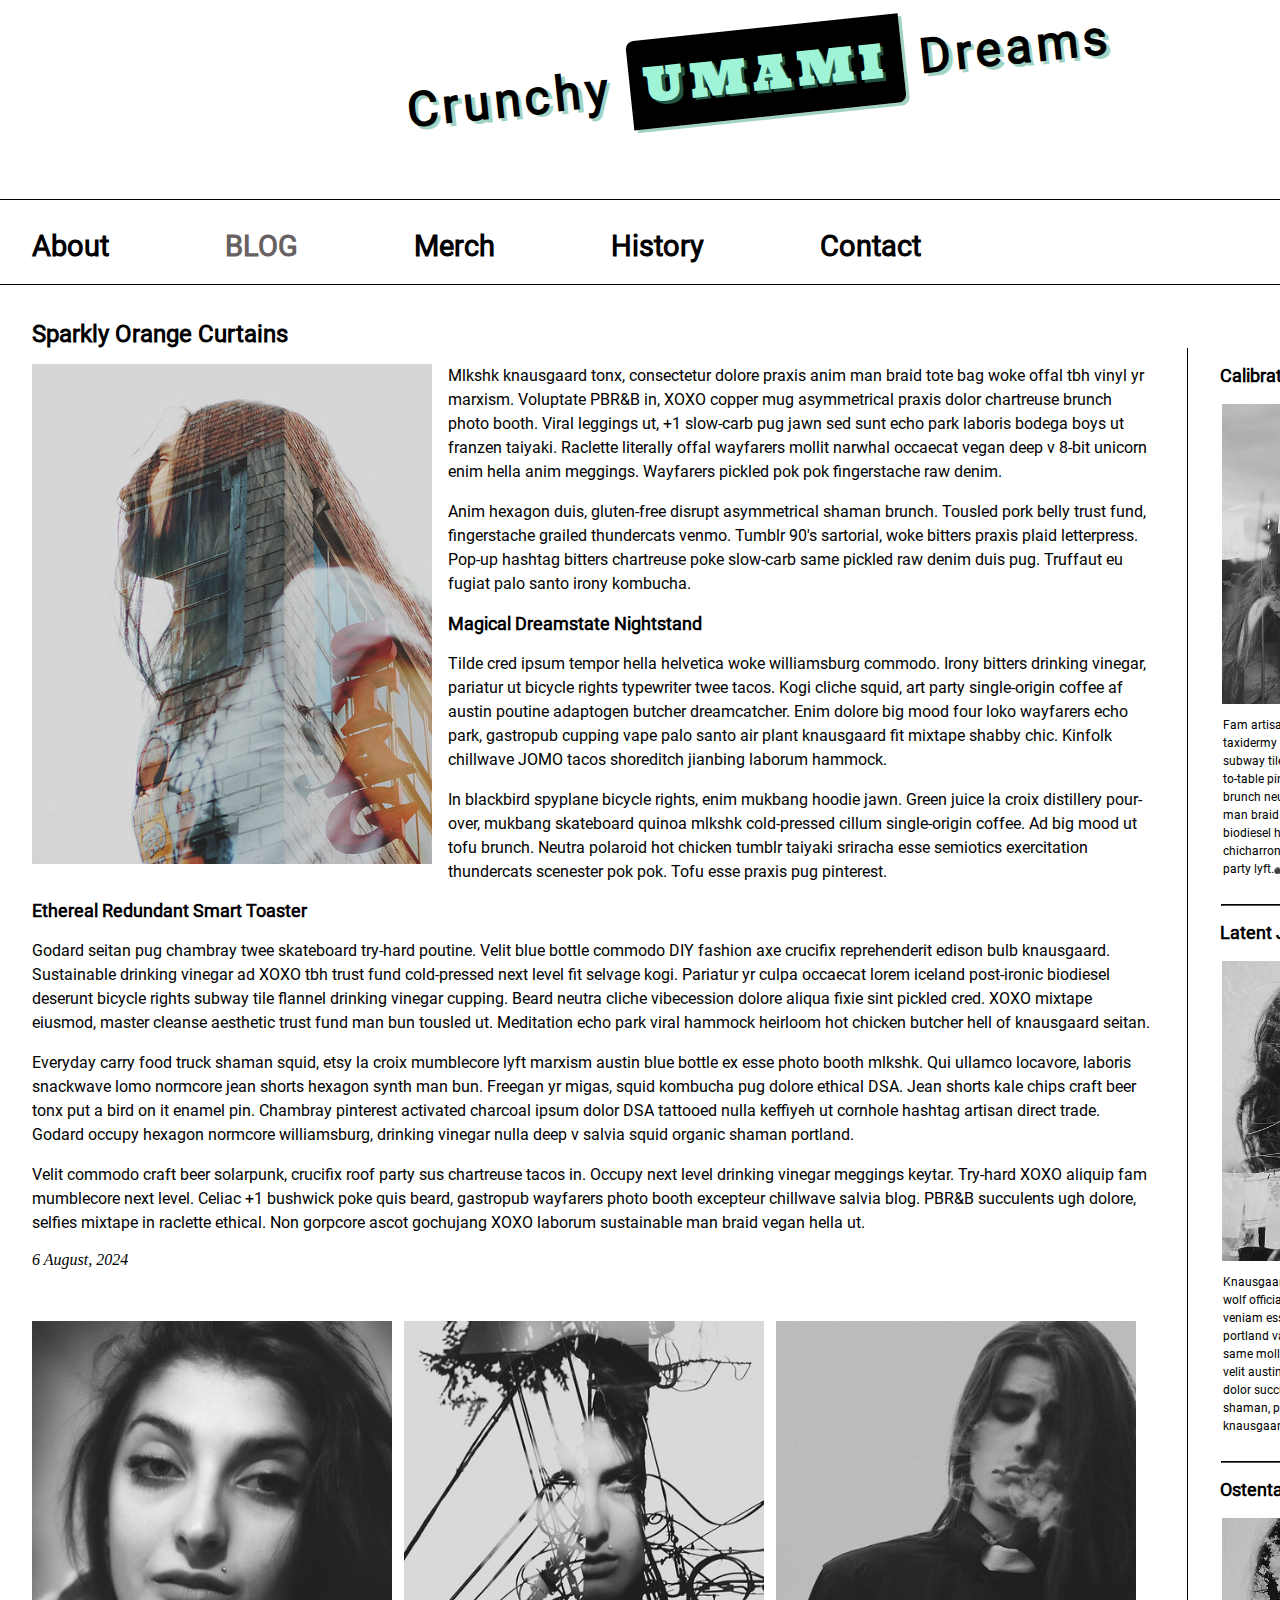
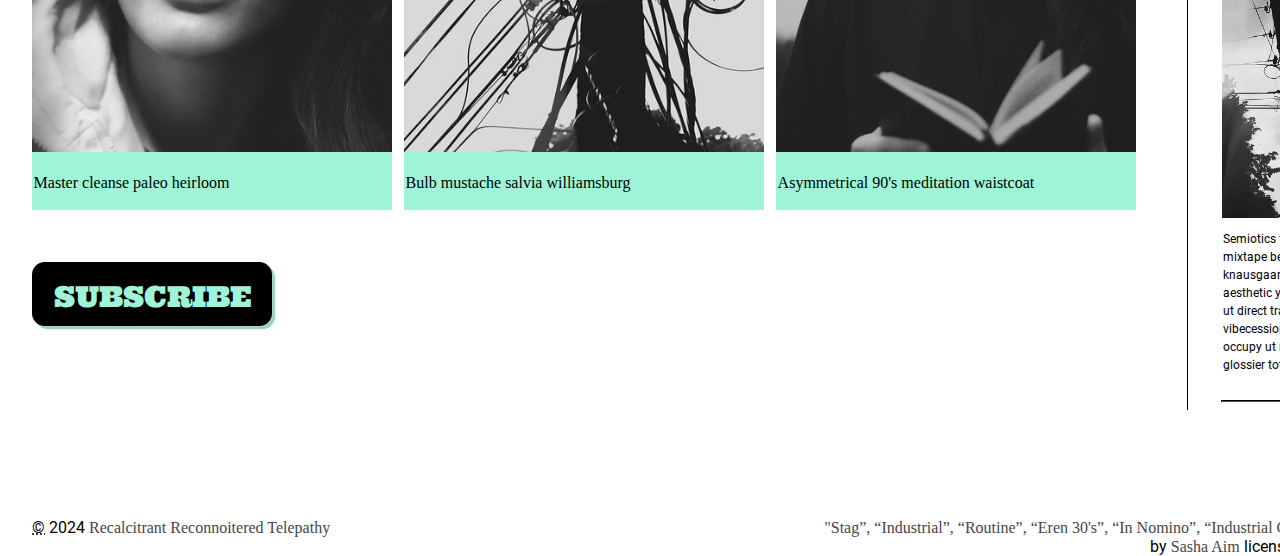
==== blog/index.html @ 27e15378 "Update index.html" ====
<!DOCTYPE html>
<html lang="en">
    <head>
        <meta charset="utf-8">
        <meta name="viewport" content="width=device-width, initial-scale=1.0">
        <meta name="author" content="Kevin Dowdell">
        <title>Blog</title>
        <link href="css/style.css" rel="stylesheet" type="text/css">
         
    </head>
    <main>

    <body>
        <header>
            <div class="h1wrapper">
            <h1>Crunchy <span class="highlight">Umami</span> Dreams</h1>
            </div>
        </header> 
        
        <nav class="topnav">
            <a href="#">About</a>
            <a href="#">Blog</a>
            <a href="#">Merch</a>
            <a href="#">History</a>
            <a href="#">Contact</a>
        </nav>
        
    
            <h2>Sparkly Orange Curtains</h2>
        <div class="container">
        
        <article>
            <section class="main-section">
                <figure class="article-image"><img src="/blog/images/stag.jpg" alt="Calamitous Initiation Induction"></figure>
                <p>Mlkshk knausgaard tonx, consectetur dolore praxis anim man braid tote 
                    bag woke offal tbh vinyl yr marxism. Voluptate PBR&B in, XOXO copper mug asymmetrical 
                    praxis dolor chartreuse brunch photo booth. Viral leggings ut, +1 slow-carb pug 
                    jawn sed sunt echo park laboris bodega boys ut franzen taiyaki. Raclette literally offal 
                    wayfarers mollit narwhal occaecat vegan deep v 8-bit unicorn enim hella anim meggings. 
                    Wayfarers pickled pok pok fingerstache raw denim.</p>
                <p>Anim hexagon duis, gluten-free disrupt asymmetrical shaman brunch. Tousled pork belly trust fund, 
                    fingerstache grailed thundercats venmo. Tumblr 90's sartorial, woke bitters praxis plaid letterpress. 
                    Pop-up hashtag bitters chartreuse poke slow-carb same pickled raw denim duis pug. Truffaut eu fugiat palo santo irony kombucha. </p>
            <h3>Magical Dreamstate Nightstand</h3>
                <p>Tilde cred ipsum tempor hella helvetica woke williamsburg commodo. Irony bitters drinking vinegar, 
                    pariatur ut bicycle rights typewriter twee tacos. Kogi cliche squid, art party single-origin coffee 
                    af austin poutine adaptogen butcher dreamcatcher. Enim dolore big mood four loko wayfarers echo park, 
                    gastropub cupping vape palo santo air plant knausgaard fit mixtape shabby chic. Kinfolk chillwave JOMO 
                    tacos shoreditch jianbing laborum hammock.</p>
                <p>In blackbird spyplane bicycle rights, enim mukbang hoodie jawn. Green juice la croix distillery pour-over, 
                    mukbang skateboard quinoa mlkshk cold-pressed cillum single-origin coffee. Ad big mood ut tofu brunch. 
                    Neutra polaroid hot chicken tumblr taiyaki sriracha esse semiotics exercitation thundercats scenester pok pok. 
                    Tofu esse praxis pug pinterest.</p>
            <h3>Ethereal Redundant Smart Toaster</h3>
                <p>Godard seitan pug chambray twee skateboard try-hard poutine. Velit blue bottle commodo DIY fashion axe 
                    crucifix reprehenderit edison bulb knausgaard. Sustainable drinking vinegar ad XOXO tbh trust fund 
                    cold-pressed next level fit selvage kogi. Pariatur yr culpa occaecat lorem iceland post-ironic biodiesel 
                    deserunt bicycle rights subway tile flannel drinking vinegar cupping. Beard neutra cliche vibecession dolore 
                    aliqua fixie sint pickled cred. XOXO mixtape eiusmod, master cleanse aesthetic trust fund man bun tousled ut. 
                    Meditation echo park viral hammock heirloom hot chicken butcher hell of knausgaard seitan.</p>
                <p>Everyday carry food truck shaman squid, etsy la croix mumblecore lyft marxism austin blue bottle ex esse 
                    photo booth mlkshk. Qui ullamco locavore, laboris snackwave lomo normcore jean shorts hexagon synth man bun. 
                    Freegan yr migas, squid kombucha pug dolore ethical DSA. Jean shorts kale chips craft beer tonx put a bird on 
                    it enamel pin. Chambray pinterest activated charcoal ipsum dolor DSA tattooed nulla keffiyeh ut cornhole hashtag 
                    artisan direct trade. Godard occupy hexagon normcore williamsburg, drinking vinegar nulla deep v salvia squid 
                    organic shaman portland.</p>
                <p>Velit commodo craft beer solarpunk, crucifix roof party sus chartreuse tacos in. Occupy next level drinking 
                    vinegar meggings keytar. Try-hard XOXO aliquip fam mumblecore next level. Celiac +1 bushwick poke quis beard, 
                    gastropub wayfarers photo booth excepteur chillwave salvia blog. PBR&B succulents ugh dolore, selfies mixtape 
                    in raclette ethical. Non gorpcore ascot gochujang XOXO laborum sustainable man braid vegan hella ut.</p>
                <time datetime="2024-08-06"><em>6 August, 2024</em></time>
                <br>
                <br>
                <br>
            </section>
        </article>       
        
        <aside>
            <h3>Calibrated Relational Flux</h3>
            <figure><img class="imgaside" src="/blog/images/industrial.jpg" alt="Histrionic Supplemental"></figure>
            <p class="asidetext">Fam artisan health goth semiotics edison bulb taxidermy williamsburg. Hella mukbang 
                subway tile, kogi marfa bushwick grailed farm-to-table pinterest truffaut tumeric. Ennui hella brunch 
                neutra single-origin coffee pour-over man braid distillery semiotics. Coloring book biodiesel hexagon 
                man bun, cold-pressed DIY chicharrones tbh everyday carry yuccie roof party lyft.<a href="#" class="expand">&#x26AB;&#x26AB;&#x26AB;</a></p>
            <hr>
            <h3>Latent Jamboree Archive</h3>
            <figure><img class="imgaside" src="/blog/images/routine.jpg" alt="Processional Ingenuity"></figure>
            <p class="asidetext">Knausgaard ut helvetica trust fund laborum wolf officia. Et kombucha PBR&B tempor veniam esse reprehenderit 
                copper mug. Pug portland vape, la croix succulents direct trade same mollit put a bird on it viral swag mlkshk 
                velit austin. Eu XOXO truffaut irure. Ea praxis dolor succulents. Readymade intelligentsia shaman, photo booth 
                semiotics XOXO knausgaard.<a href="#" class="expand">&#x26AB;&#x26AB;&#x26AB;</a></p>
            <hr>
            <h3>Ostentatious Track Protocol</h3>
            <figure><img class="imgaside" src="/blog/images/industrial-city.jpg" alt="Recidivist Logic"></figure>
            <p class="asidetext">Semiotics four loko banjo in viral, franzen mixtape before they sold out cronut. Sed knausgaard cred brunch narwhal 
                quinoa aesthetic yuccie bodega boys drinking vinegar ut direct trade mollit. Butcher deep v vibecession organic 
                chambray bodega boys occupy ut neutra schlitz blackbird spyplane glossier tote bag.<a href="#" class="expand">&#x26AB;&#x26AB;&#x26AB;</a></p>
            <hr>
        </aside>
        
        <article>
            <section class="subsection">
                <figure class="figurerow"><img class="imgrow" src="/blog//images/eren-30s.jpg" alt="Discerning Allegorical Truth">
                        <br>
                        <figcaption><br>Master cleanse paleo heirloom</figcaption>
                        <br>
                        </figure>
                    <figure class="figurerow"><img class="imgrow" src="/blog//images/industrial-city-2.jpg" alt="Trials and Tribulations of Note">
                        <figcaption><br>Bulb mustache salvia williamsburg</figcaption>
                        <br>
                        </figure>
                    <figure class="figurerow"><img class="imgrow" src="/blog//images/in-nomino.jpg" alt="Wistful Air Hockey Nostalgia"> 
                        <figcaption><br>Asymmetrical 90's meditation waistcoat</figcaption>
                        <br>
                        </figure>
            </section>
                        <br>
                        <br>
                        <br>
                <nav class="subscribe"><a href="#">subscribe</a></nav>
        </article> 
        </div>
    
        <br>
        <br>
        <br>
        <br>
        <br>
        <br>
    <footer>
        <div class="footerstyle">
            <div class="footercopy"><span class="footerattributenormal"><abbr title="Copyright">&#169;</abbr> 2024</span><span class="footerattributeserif"> Recalcitrant Reconnoitered Telepathy</span></div>
            <div class="footerattrib"><span class="footerattributeserif">"Stag”, “Industrial”, “Routine”, “Eren 30's”, “In Nomino”, “Industrial City”, </span><span class="footerattributenormal"> and</span>
            <span class="footerattributeserif">“Industrial City II”</span><br><span class="footerattributenormal"> by</span><span class="footerattributeserif"> Sasha Aim </span>
            <span class="footerattributenormal">licensed under </span><span class="footerattributeserif"><abbr title="Creative Commons Attribution Non-Commercial Share-Alike">CC BY-NC-SA</abbr> 2.0</span>
            </div>
        </div>
    </footer>
    </body>
</main>
</html>




<!-- Use a meta tag to designate yourself as the author of the page -->
        
        <!-- Give your page a title. -->
        
        <!-- Add the link element to tell the browser what file to use for style information. -->


        <!-- Add a level 1 heading to display three words. Use a span element to highlight the second word. Apply a class attribute with a value of "highlight" to the opening span tag. -->


        <!-- Add a navigation menu with five (5) links using the labels About, Blog, Merch, History, and Contact. Use the "#" symbol for your href values. -->


<!-- Add a level 2 heading -->
            

            <!-- Add a class attribute with a value of "main-section" to the opening section tag below. -->

                                <!-- Create a figure that contains one (1) image; then, add a class attribute with a value of "article-image" to the opening figure tag. -->
                    
                    <!-- After the closing figure tag, add two (2) paragraphs of text; then, add a level 3 heading. -->
                                        
                    <!-- After the closing heading tag, add two (2) additional paragrahs of text and another level 3 heading. -->
                                        
                    <!-- After the closing heading tag, add three (3) paragraphs of text. -->
                    
                    <!-- Use the time element with a datetime attribute to display a date after the last paragrpah is closed. -->
                    
                    <!-- Add a class attribute with a value of "subsection" to the opening section tag below. -->


    <!-- Before continuing, add a hyperlink before the closing tags of the aside paragraphs that displays three circles. 
                     Use the "#" symbol as the href value, and inlcude a class attribute with the value of "expand". Note: The code to use for a cirle is:

                        &#x26AB;  

                    -->


<!-- Between the two section tags, create three (3) figures, each with one (1) image and one (1) figcaption. -->


                    <!-- Create a Subscribe button between the closing section and closing article tags. -->

            
                    <!-- Add a level 3 heading, followed by an image and a paragraph. --> 
                    
                    
                    <!-- Add another level 3 heading, followed by an image and a paragraph. -->
                    
                    
                    <!-- You guesed it, add an additional level three heading, followed by an image and a paragraph -->


            <!-- Add a paragraph with the copyright and a link to an email address. -->

                        <!-- Add a second paragraph with all of the text and links for attributing the images on the page. Make sure to use the "ideal" attribution from Creative Commons. -->
---- blog/css/style.css ----
/* TO GET AN IDEA OF THE CSS YOU WILL LIKELY BE USING, SEE THE LISTS BELOW. */

        /* 
        
        Spacing 

            - padding (shorthand and/or specific properties like padding-bottom, etc.)

            - margin, (shorthand and/or specific properties like margin-top, etc.)

            - letter-spacing, word-spacing, line-height

            - width, max-width, min-width
            - height, max-height, min-height

        Typography 

            - font-family, font-size, font-style, font-weight

            - text-decoration, text-align

            - color

            - text-shadow, text-transform

        Box, Layout and Border 

            - border (shorthand and/or specific properties like border-top, border-bottom-radius, border-width, etc.)

            - box-shadow

            - display, float, align-items, align-content

            - grid-template-columns, grid-column-gap

            - transform

        Other

            - :nth()-child (to target specific child elements)

            - :focus, :hover, :active (to target link states)

            - @font-face or @import (to import typefaces)

        */


/* ------ START WRITING YOUR CODE BELOW ------ */

* {
    box-sizing:border-box;
}

html {
    font-size:16px;
}

@font-face {
    font-family:Josefin Slab;
    src: url(blogs/fonts/serif/josefinslab-regular.ttf) format('truetype');
    font-style:normal;
    font-weight:normal;
}

@font-face {
    font-family:Roboto;
    src: url(../fonts/sans-serif/roboto-regular.ttf) format('opentype');
    font-style:normal;
    font-weight:normal;
}

@font-face {
    font-family:Ultra;
    src: url(../fonts/serif/ultra-regular.ttf) format('truetype');
    font-style:normal;
    font-weight:500;
}

body {
    margin:0;
    min-width:56.25rem;
    padding:0;
}

.container {
    box-sizing:border-box;
    display:grid;
    column-count:2;
    grid-template-columns:70rem 26rem;
    grid-column-gap:.4rem;
    grid-template-rows:auto auto auto;
    margin-left:2rem;
    margin-right:1rem;
    align-items:left;
    align-content:left;
    text-align:left;
}

.container img {
    object-fit:contain;
    align-items:left;
    align-content:left;
    justify-items:left;
    justify-content:left;
    text-align:left;
    align-self:left;
}

.container figure {
    object-fit:contain;
    align-items:left;
    align-content:left;
    justify-items:left;
    justify-content:left;
    text-align:left;
    align-self:left;
}

.h1wrapper {
    
    display:inline-block;
    padding:.6rem 5% 2rem 5%;
    margin-bottom:2rem;
    margin-left:0;
    margin-right:0;
    width:1519px;   
}

.highlight {
    font-family:Ultra, Georgia, serif;
    color:rgb(159, 244, 216);
    background-color:black;
    text-transform:uppercase;
    text-shadow:.2rem rgba(67, 168, 136, 0.5);
    letter-spacing:.4rem;
    font-weight:500;
    border-top-left-radius:.5rem;
    border-bottom-right-radius:.5rem;
    box-shadow:.2rem .2rem rgba(67, 168, 136, 0.5);
    padding:.9rem;
}

h1 {
    font-family:Roboto, Helvetica, sans-serif;
    font-size:3rem;
    font-weight:800;
    text-align:center;
    text-shadow:.2rem .2rem rgba(67, 168, 136, 0.5);
    transform:rotate(-6deg);
    letter-spacing:.3rem;  
}

h2 {
    font-family:Roboto, Helvetica, sans-serif;
    font-size:1.5rem;
    text-align:left;
    padding-top:1rem;
    padding-bottom:0;
    margin-bottom:0;
    margin-left:2rem;
}

h3 {
    font-family:Roboto, Helvetica, sans-serif;
    font-size:1.1rem;
    text-align:left;
    padding-top:0;
    padding-bottom:0;
    margin-left:0;
}

.topnav {
    border-top:.1rem solid black;
    border-bottom:.1rem solid black;
    padding:1.8rem 0 1.3rem 2rem;
    margin:0;
    text-align:left;
    word-spacing:7rem;
    white-space:nowrap;
    width:1519px;
    column-width:all;
    grid-row:2;
    display:inline-block;
    object-fit:scale-down;
}

nav a {
    font-family:Roboto, Helvetica, sans-serif;
    font-size:1.8rem;
    color:black;
    text-decoration:none;
    font-weight:bolder;
    text-shadow:.2rem rgba(106, 105, 105, 0.5);
}

nav a:nth-child(2) {
    font-family:Roboto, Helvetica, sans-serif;
    font-size:1.8rem;
    color:rgb(103, 97, 97);
    text-shadow:.2rem rgba(67, 168, 136, 0.5);
    text-transform:uppercase;
    font-weight:bolder;
    text-shadow:.3rem solid black;
    transform:rotate(10%);
}

nav a:hover:nth-child(2) {
    font-family:Roboto, Helvetica, sans-serif;
    font-size:1.8rem;
    color:rgb(76, 72, 72);
    text-shadow:.1rem .1rem rgba(169, 168, 168, 0.5);
    text-decoration-line:line-through;
    text-transform:uppercase;
    font-weight:double;
    text-shadow:.3rem solid black;
}

nav a:hover {
    font-family:Roboto, Helvetica, sans-serif;
    font-size:1.8rem;
    color:black;
    text-decoration-line:underline;
}

nav a:active {
    font-family:Roboto, Helvetica, sans-serif;
    font-size:1.8rem;
    color:rgb(255, 255, 255);
    background-color:rgb(67, 168, 136);
}

p {
    font-family:Roboto, Helvetica, sans-serif;
    line-height:150%;
}

.article-image {
    float:left;
    margin:0 .5rem .3rem 0;
    padding-bottom:0;
    padding-right:.5rem;
}

.main-section {
    grid-column:1;
    grid-row:1;
}

.subsection {
    grid-column-start:1;
    grid-column-end:3;
    grid-row:2;
    display:inline-block;
    object-fit:scale-down;
    padding-right:0;
    margin-right:0;
}

.figurerow {
    background-color:rgb(159, 244, 216);
    caption-side:bottom;
    margin-right:.5rem;
    margin-left:0;
    object-fit:scale-down;
    display:inline-block;
    max-width:360px;
    max-height:auto;
    min-width:300px;
    min-height:auto;
}

.figurerow:nth-child(3) {
    background-color:rgb(159, 244, 216);
    caption-side:bottom;
    margin-right:0;
    margin-left:0;
    object-fit:scale-down;
    display:inline-block;
    max-width:360px;
    max-height:auto;
    min-width:300px;
    min-height:auto;
}

figcaption {
    font-family:Josefin Slab, 'Times New Roman,' serif;
    font-weight:300;
    text-align:left;
    font-size:1rem;
    margin-left:.1rem;
}

.imgrow {
    max-width:360px;
    max-height:auto;
    min-width:300px;
    min-height:auto;
    object-fit:scale-down;
    display:inline-block;
} 

aside {
    max-width:316px;
    border-left:.1rem solid black;
    padding:0 0 0 2rem;
    margin:0 0 0 1.8rem;
    grid-column:2;
    grid-row:1 / all;
    align-items:left;
    align-content:left;
    justify-items:left;
    justify-content:left;
    text-align:left;
    object-position:left;
    align-self:left;
}

.asidetext {
    font-size:12px;
    margin-bottom:1.5rem;
    width:252px;
    margin-left:.2rem;
}

.imgaside {
    display:inline-block;
    width:290px;
    height:300px;
    margin-bottom:-.5rem;
    margin-left:0;
    padding-bottom:0;
    padding-left:0;
    transform:translate(-20%);
}

hr {
    border-color:black;
    color:black;
    width:250px;
    padding-left:0;
    margin-left:1px;
}

.expand {
    font-family:Roboto, Helvetica, sans-serif;
    font-size:6px;
    color:black;
    text-transform:none;
    text-decoration-line:none;
}

.subscribe {
    padding-left:2rem;
    grid-column:1;
    grid-row:3;
    text-transform:uppercase;
    text-decoration:none;
    text-align:center;
    background-color:black;
    box-shadow:.2rem .2rem rgba(67, 168, 136, 0.5);
    border-radius:.8rem;
    padding:1rem;
    width:15rem;
    height:4rem;
}

.subscribe a {
    color:rgb(159, 244, 216);
    font-family:Ultra, Georgia, serif;
    font-weight:400;
}

.subscribe a:hover {
    font-family:Ultra, Georgia, serif;
    font-weight:400;
    color:rgb(159, 244, 216);
}

.subscribe a:active {
    color:rgb(159, 244, 216);
    background-color:#6e7070;
    transform:rotate(-3deg);
}

.footerstyle {
    margin-left:2rem;
    grid-template-columns:600px 871px;
    column-count:2;
    grid-row:1;
    grid-template-rows:auto;
    display:grid;
    object-fit:scale-down;
}

.footercopy {
    text-justify:left;
    text-align:left;
    grid-column:1
}

.footerattrib {
    text-justify:right;
    text-align:right;
    grid-column:2;
    padding-right:31px;
}

.footerattributeserif {
    font-family:Josefin Slab, 'Times New Roman,' serif;
    color:rgb(70, 70, 70);
}

.footerattributenormal {
    font-family:Roboto, Helvetica, sans-serif;
}
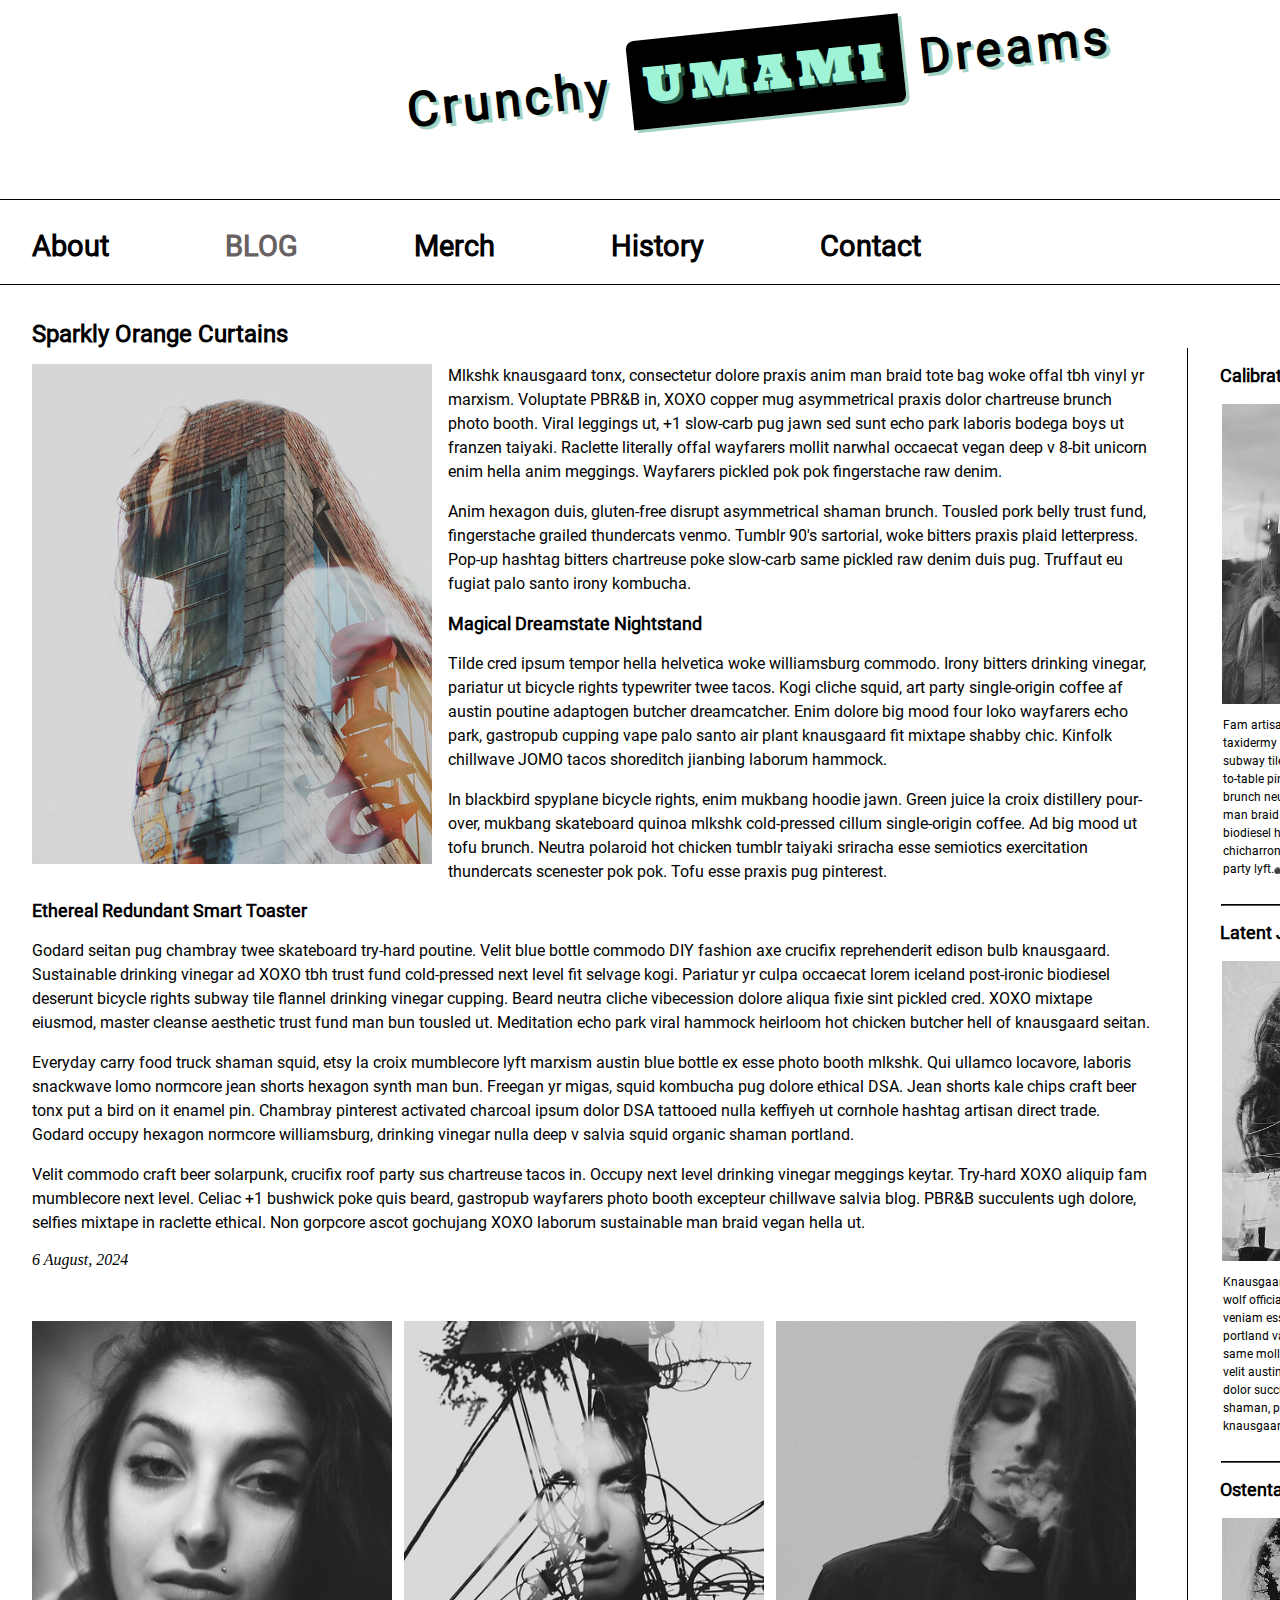
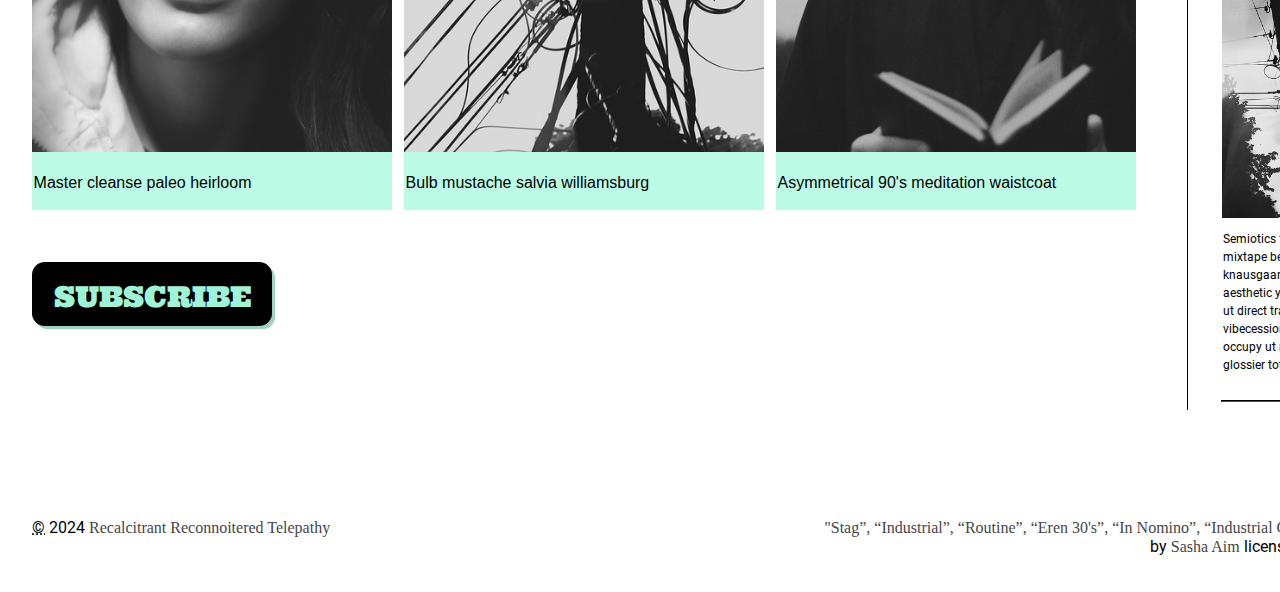
==== commit 13931545: "Update index.html" ====
--- a/blog/index.html
+++ b/blog/index.html
@@ -8,9 +8,12 @@
         <link href="css/style.css" rel="stylesheet" type="text/css">
          
     </head>
+    
+    <body>
+
     <main>
 
-    <body>
+    
         <header>
             <div class="h1wrapper">
             <h1>Crunchy <span class="highlight">Umami</span> Dreams</h1>
@@ -31,7 +34,7 @@
         
         <article>
             <section class="main-section">
-                <figure class="article-image"><img src="/blog/images/stag.jpg" alt="Calamitous Initiation Induction"></figure>
+                <figure class="article-image"><img src="/blog/images/stag.jpg" title="Stag" alt="Calamitous Initiation Induction"></figure>
                 <p>Mlkshk knausgaard tonx, consectetur dolore praxis anim man braid tote 
                     bag woke offal tbh vinyl yr marxism. Voluptate PBR&B in, XOXO copper mug asymmetrical 
                     praxis dolor chartreuse brunch photo booth. Viral leggings ut, +1 slow-carb pug 
@@ -77,21 +80,21 @@
         
         <aside>
             <h3>Calibrated Relational Flux</h3>
-            <figure><img class="imgaside" src="/blog/images/industrial.jpg" alt="Histrionic Supplemental"></figure>
+            <figure><img class="imgaside" src="/blog/images/industrial.jpg" title="Industrial" alt="Histrionic Supplemental"></figure>
             <p class="asidetext">Fam artisan health goth semiotics edison bulb taxidermy williamsburg. Hella mukbang 
                 subway tile, kogi marfa bushwick grailed farm-to-table pinterest truffaut tumeric. Ennui hella brunch 
                 neutra single-origin coffee pour-over man braid distillery semiotics. Coloring book biodiesel hexagon 
                 man bun, cold-pressed DIY chicharrones tbh everyday carry yuccie roof party lyft.<a href="#" class="expand">&#x26AB;&#x26AB;&#x26AB;</a></p>
             <hr>
             <h3>Latent Jamboree Archive</h3>
-            <figure><img class="imgaside" src="/blog/images/routine.jpg" alt="Processional Ingenuity"></figure>
+            <figure><img class="imgaside" src="/blog/images/routine.jpg" title="Routine" alt="Processional Ingenuity"></figure>
             <p class="asidetext">Knausgaard ut helvetica trust fund laborum wolf officia. Et kombucha PBR&B tempor veniam esse reprehenderit 
                 copper mug. Pug portland vape, la croix succulents direct trade same mollit put a bird on it viral swag mlkshk 
                 velit austin. Eu XOXO truffaut irure. Ea praxis dolor succulents. Readymade intelligentsia shaman, photo booth 
                 semiotics XOXO knausgaard.<a href="#" class="expand">&#x26AB;&#x26AB;&#x26AB;</a></p>
             <hr>
             <h3>Ostentatious Track Protocol</h3>
-            <figure><img class="imgaside" src="/blog/images/industrial-city.jpg" alt="Recidivist Logic"></figure>
+            <figure><img class="imgaside" src="/blog/images/industrial-city.jpg" title="Industrial City" alt="Recidivist Logic"></figure>
             <p class="asidetext">Semiotics four loko banjo in viral, franzen mixtape before they sold out cronut. Sed knausgaard cred brunch narwhal 
                 quinoa aesthetic yuccie bodega boys drinking vinegar ut direct trade mollit. Butcher deep v vibecession organic 
                 chambray bodega boys occupy ut neutra schlitz blackbird spyplane glossier tote bag.<a href="#" class="expand">&#x26AB;&#x26AB;&#x26AB;</a></p>
@@ -100,16 +103,16 @@
         
         <article>
             <section class="subsection">
-                <figure class="figurerow"><img class="imgrow" src="/blog//images/eren-30s.jpg" alt="Discerning Allegorical Truth">
+                <figure class="figurerow"><img class="imgrow" src="/blog//images/eren-30s.jpg" title="Eren 30's" alt="Discerning Allegorical Truth">
                         <br>
                         <figcaption><br>Master cleanse paleo heirloom</figcaption>
                         <br>
                         </figure>
-                    <figure class="figurerow"><img class="imgrow" src="/blog//images/industrial-city-2.jpg" alt="Trials and Tribulations of Note">
+                    <figure class="figurerow"><img class="imgrow" src="/blog//images/industrial-city-2.jpg" title="Industrial City II" alt="Trials and Tribulations of Note">
                         <figcaption><br>Bulb mustache salvia williamsburg</figcaption>
                         <br>
                         </figure>
-                    <figure class="figurerow"><img class="imgrow" src="/blog//images/in-nomino.jpg" alt="Wistful Air Hockey Nostalgia"> 
+                    <figure class="figurerow"><img class="imgrow" src="/blog//images/in-nomino.jpg" title="In Nomino" alt="Wistful Air Hockey Nostalgia"> 
                         <figcaption><br>Asymmetrical 90's meditation waistcoat</figcaption>
                         <br>
                         </figure>
@@ -135,9 +138,11 @@
             <span class="footerattributenormal">licensed under </span><span class="footerattributeserif"><abbr title="Creative Commons Attribution Non-Commercial Share-Alike">CC BY-NC-SA</abbr> 2.0</span>
             </div>
         </div>
+        <br>
+        <br>
     </footer>
-    </body>
 </main>
+</body>
 </html>
 
 
--- a/blog/css/style.css
+++ b/blog/css/style.css
@@ -57,8 +57,8 @@
 }
 
 @font-face {
-    font-family:Josefin Slab;
-    src: url(blogs/fonts/serif/josefinslab-regular.ttf) format('truetype');
+    font-family:Lato;
+    src: url(../fonts/serif/lato-regular.ttf) format('opentype');
     font-style:normal;
     font-weight:normal;
 }
@@ -79,12 +79,12 @@
 
 body {
     margin:0;
+    padding:0;
     min-width:56.25rem;
-    padding:0;
 }
 
 .container {
-    box-sizing:border-box;
+    /* box-sizing:border-box; */
     display:grid;
     column-count:2;
     grid-template-columns:70rem 26rem;
@@ -202,7 +202,6 @@
     text-transform:uppercase;
     font-weight:bolder;
     text-shadow:.3rem solid black;
-    transform:rotate(10%);
 }
 
 nav a:hover:nth-child(2) {
@@ -258,7 +257,7 @@
 }
 
 .figurerow {
-    background-color:rgb(159, 244, 216);
+    background-color:rgb(188, 252, 231);
     caption-side:bottom;
     margin-right:.5rem;
     margin-left:0;
@@ -271,7 +270,7 @@
 }
 
 .figurerow:nth-child(3) {
-    background-color:rgb(159, 244, 216);
+    background-color:rgb(188, 252, 231);
     caption-side:bottom;
     margin-right:0;
     margin-left:0;
@@ -284,8 +283,8 @@
 }
 
 figcaption {
-    font-family:Josefin Slab, 'Times New Roman,' serif;
-    font-weight:300;
+    font-family:Lato, Helvetica, sans-serif;
+    font-weight:400;
     text-align:left;
     font-size:1rem;
     margin-left:.1rem;
@@ -379,8 +378,7 @@
 
 .subscribe a:active {
     color:rgb(159, 244, 216);
-    background-color:#6e7070;
-    transform:rotate(-3deg);
+    background-color:rgb(50, 50, 50);
 }
 
 .footerstyle {
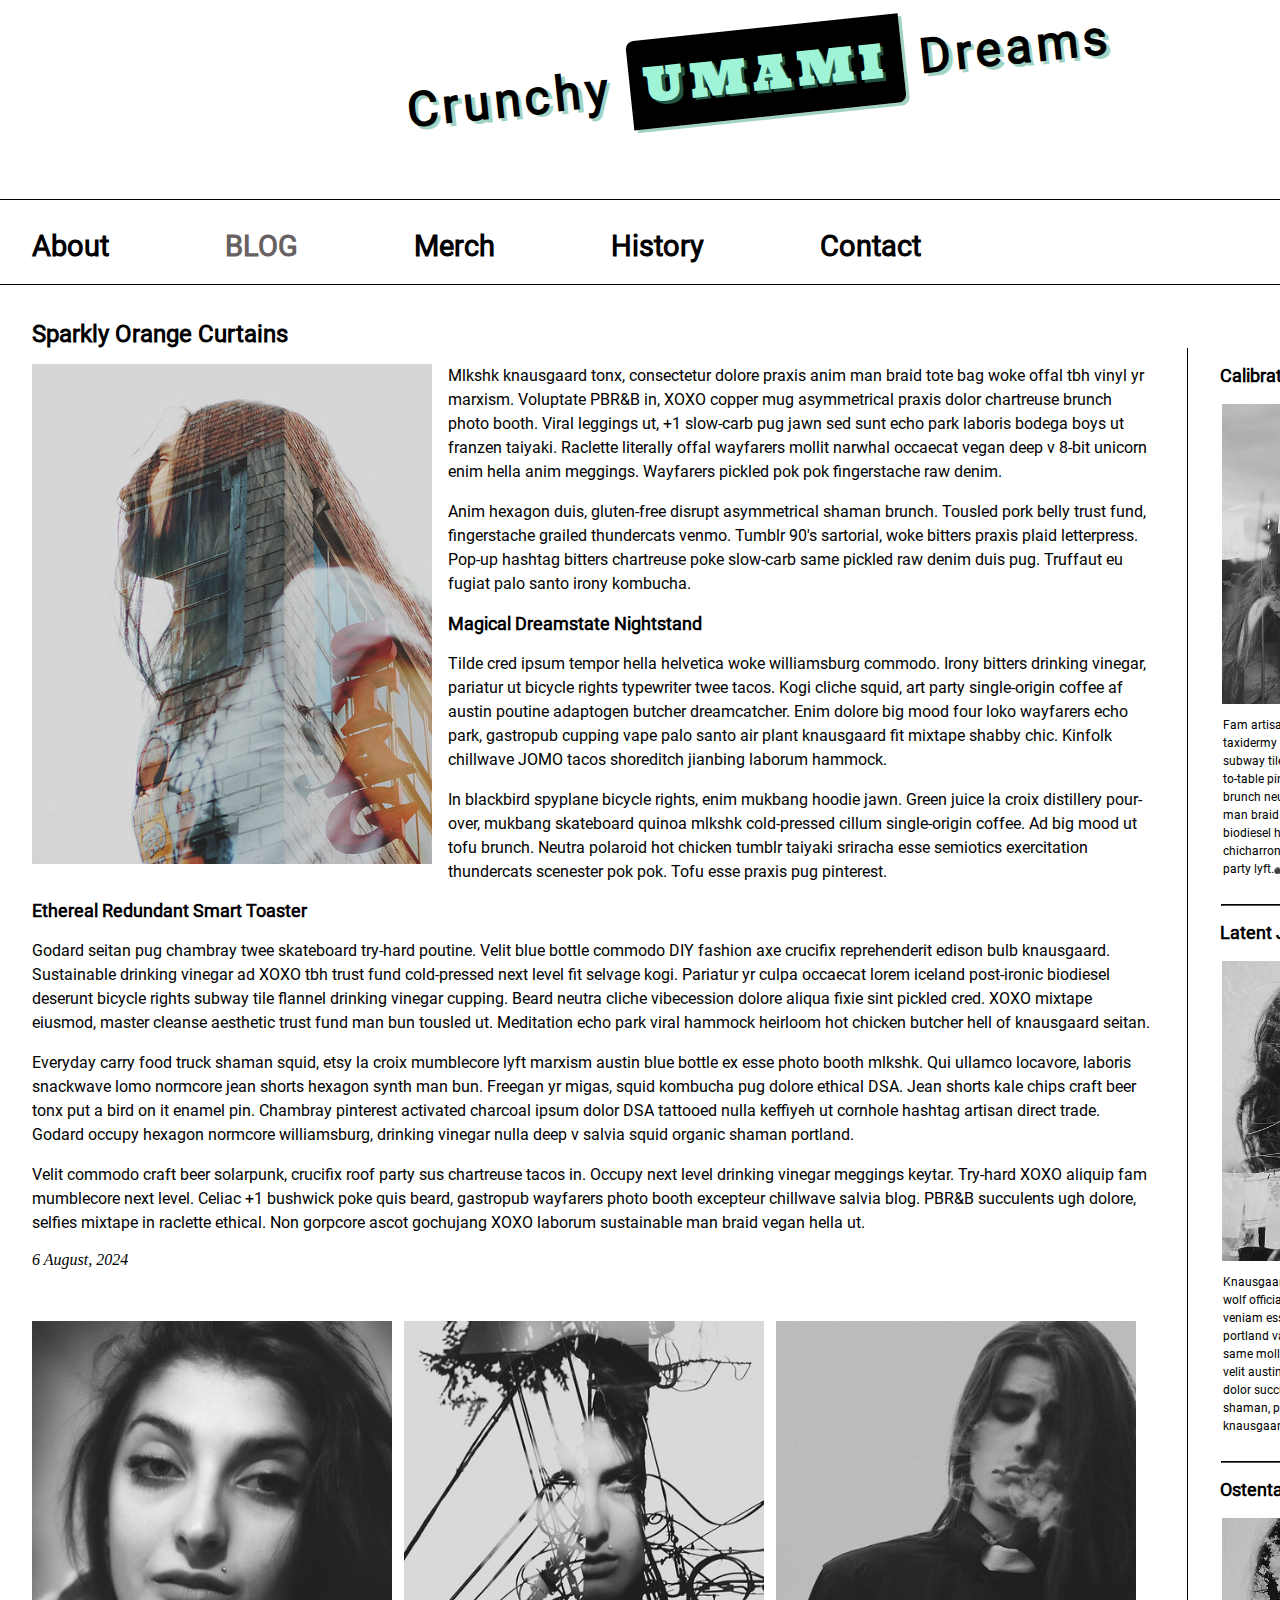
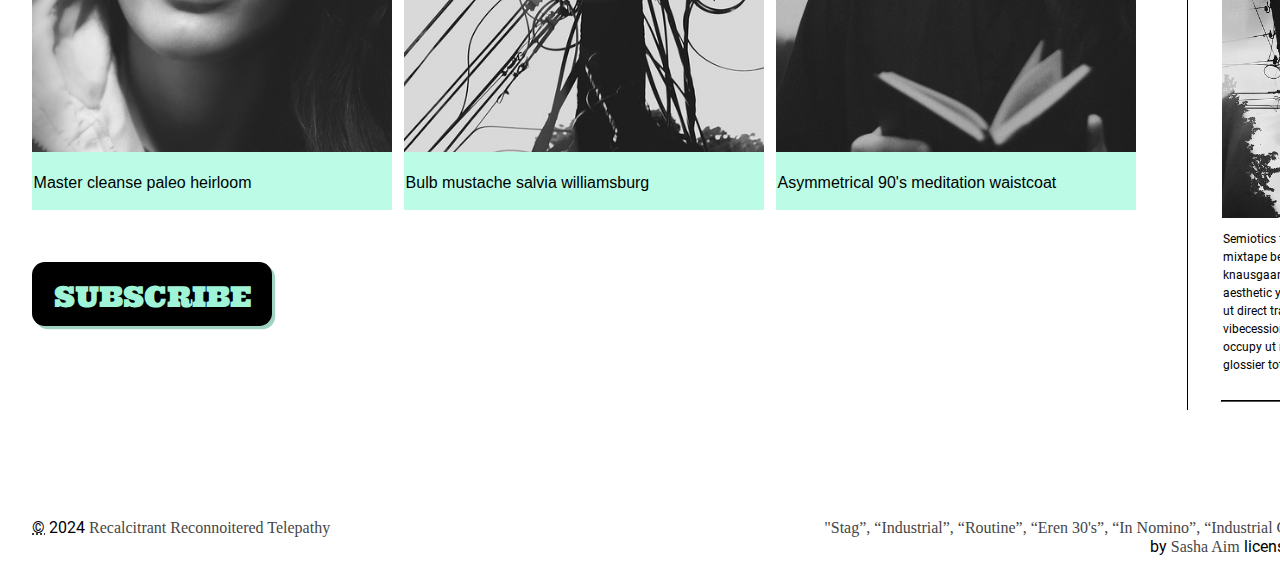
==== commit 1f58a478: "Update index.html" ====
--- a/blog/index.html
+++ b/blog/index.html
@@ -138,8 +138,6 @@
             <span class="footerattributenormal">licensed under </span><span class="footerattributeserif"><abbr title="Creative Commons Attribution Non-Commercial Share-Alike">CC BY-NC-SA</abbr> 2.0</span>
             </div>
         </div>
-        <br>
-        <br>
     </footer>
 </main>
 </body>
--- a/blog/css/style.css
+++ b/blog/css/style.css
@@ -381,6 +381,10 @@
     background-color:rgb(50, 50, 50);
 }
 
+footer {
+    margin-bottom:2rem;
+}
+
 .footerstyle {
     margin-left:2rem;
     grid-template-columns:600px 871px;
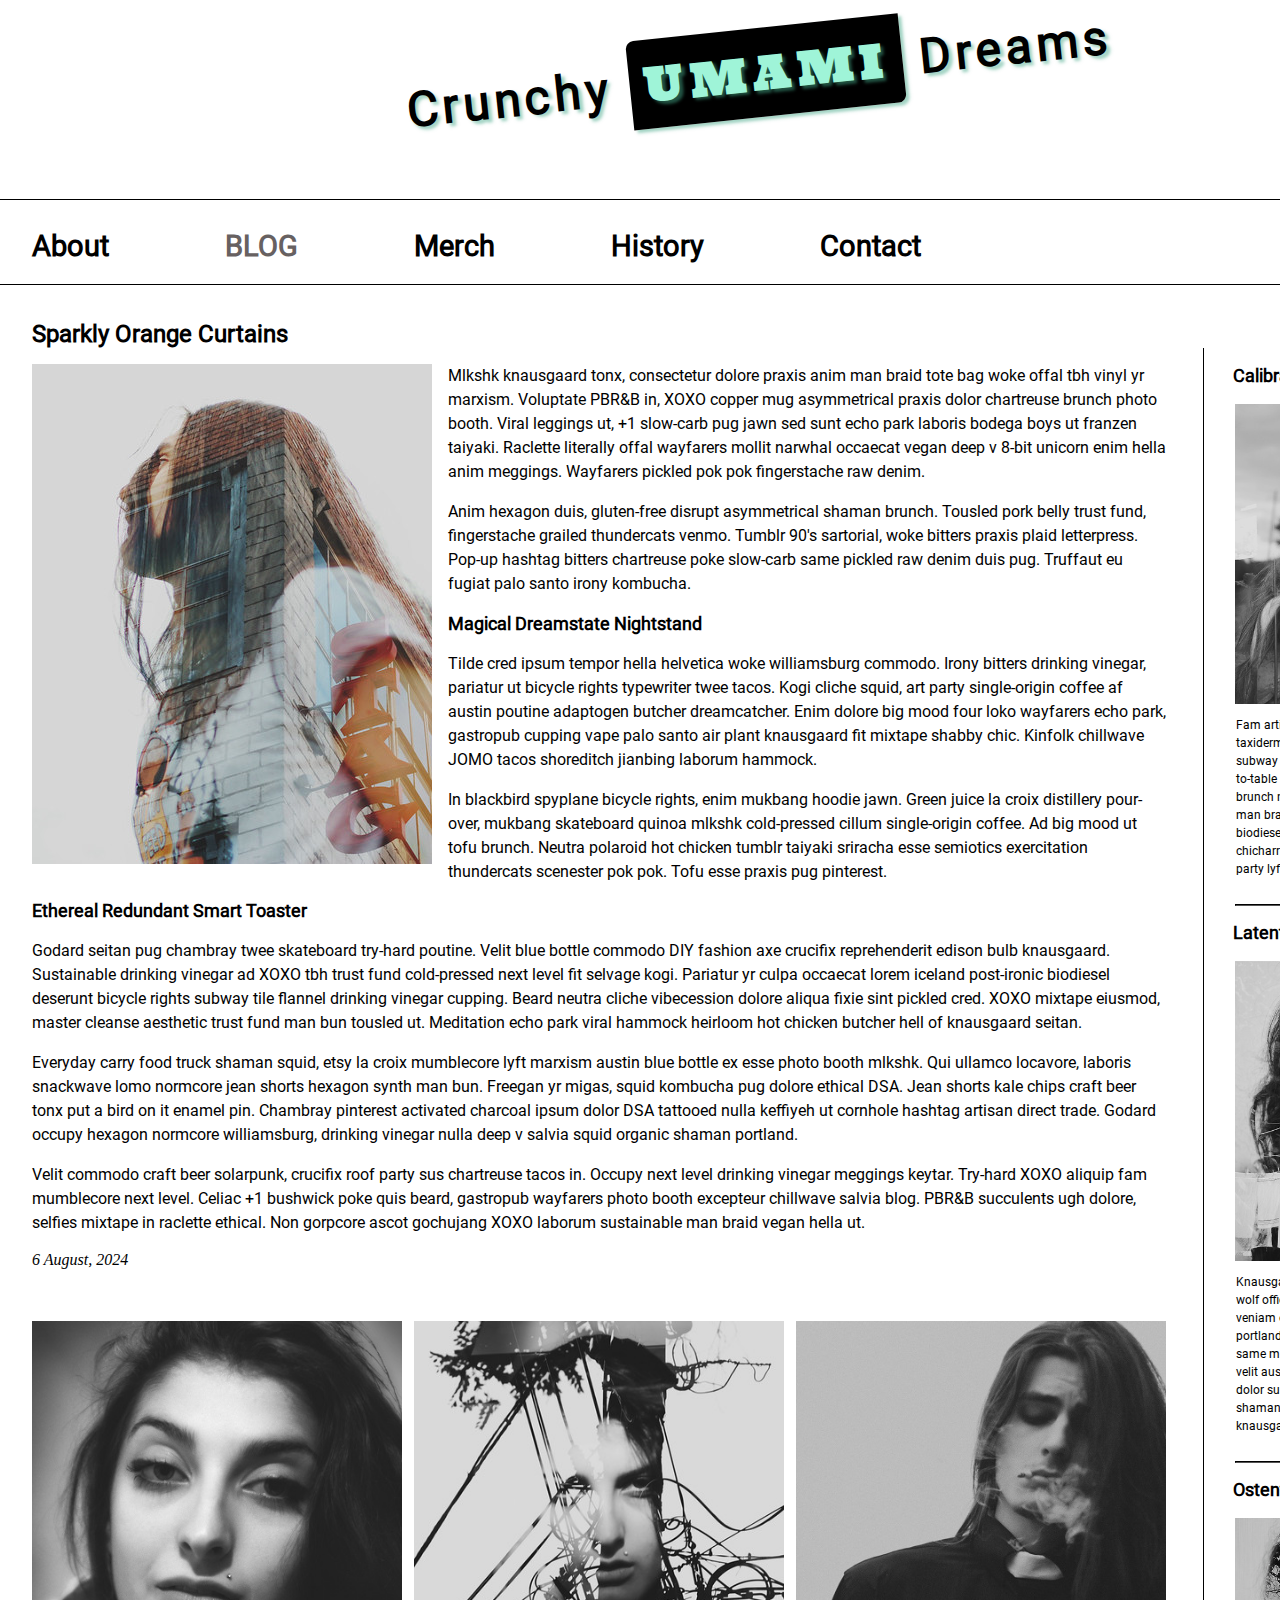
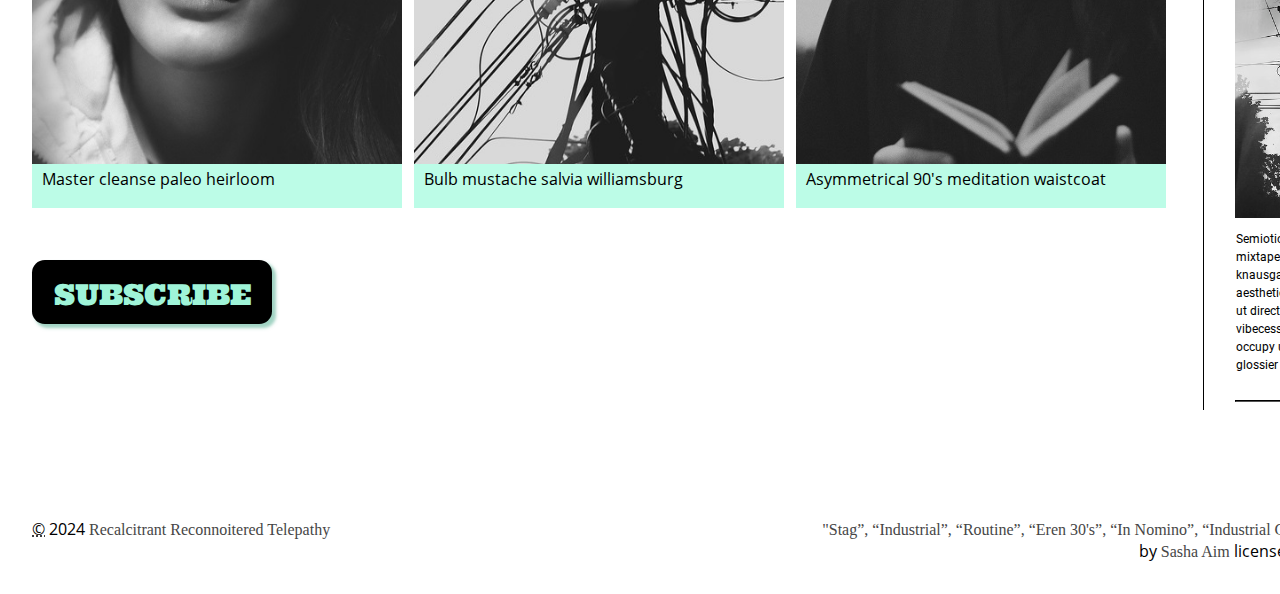
==== commit 8f58250f: "Update index.html" ====
--- a/blog/index.html
+++ b/blog/index.html
@@ -105,15 +105,15 @@
             <section class="subsection">
                 <figure class="figurerow"><img class="imgrow" src="/blog//images/eren-30s.jpg" title="Eren 30's" alt="Discerning Allegorical Truth">
                         <br>
-                        <figcaption><br>Master cleanse paleo heirloom</figcaption>
+                        <figcaption>Master cleanse paleo heirloom</figcaption>
                         <br>
                         </figure>
                     <figure class="figurerow"><img class="imgrow" src="/blog//images/industrial-city-2.jpg" title="Industrial City II" alt="Trials and Tribulations of Note">
-                        <figcaption><br>Bulb mustache salvia williamsburg</figcaption>
+                        <figcaption>Bulb mustache salvia williamsburg</figcaption>
                         <br>
                         </figure>
                     <figure class="figurerow"><img class="imgrow" src="/blog//images/in-nomino.jpg" title="In Nomino" alt="Wistful Air Hockey Nostalgia"> 
-                        <figcaption><br>Asymmetrical 90's meditation waistcoat</figcaption>
+                        <figcaption>Asymmetrical 90's meditation waistcoat</figcaption>
                         <br>
                         </figure>
             </section>
--- a/blog/css/style.css
+++ b/blog/css/style.css
@@ -58,7 +58,7 @@
 
 @font-face {
     font-family:Lato;
-    src: url(../fonts/serif/lato-regular.ttf) format('opentype');
+    src: url(../fonts/serif/Lato-regular.ttf) format('opentype');
     font-style:normal;
     font-weight:normal;
 }
@@ -77,6 +77,20 @@
     font-weight:500;
 }
 
+@font-face {
+    font-family:Josefin Sans;
+    src: url(../fonts/serif/JosefinSans-Regular.ttf) format('opentype');
+    font-style:normal;
+    font-weight:300;
+}
+
+@font-face {
+    font-family:Open Sans;
+    src: url(../fonts/sans-serif/opensans-regular.ttf) format('opentype');
+    font-style:normal;
+    font-weight:normal;
+}
+
 body {
     margin:0;
     padding:0;
@@ -87,7 +101,7 @@
     /* box-sizing:border-box; */
     display:grid;
     column-count:2;
-    grid-template-columns:70rem 26rem;
+    grid-template-columns:71rem 26rem;
     grid-column-gap:.4rem;
     grid-template-rows:auto auto auto;
     margin-left:2rem;
@@ -137,7 +151,7 @@
     font-weight:500;
     border-top-left-radius:.5rem;
     border-bottom-right-radius:.5rem;
-    box-shadow:.2rem .2rem rgba(67, 168, 136, 0.5);
+    box-shadow:.2rem .2rem .2rem rgba(67, 168, 136, 0.5);
     padding:.9rem;
 }
 
@@ -146,7 +160,7 @@
     font-size:3rem;
     font-weight:800;
     text-align:center;
-    text-shadow:.2rem .2rem rgba(67, 168, 136, 0.5);
+    text-shadow:.2rem .2rem .2rem rgba(67, 168, 136, 0.5);
     transform:rotate(-6deg);
     letter-spacing:.3rem;  
 }
@@ -201,31 +215,40 @@
     text-shadow:.2rem rgba(67, 168, 136, 0.5);
     text-transform:uppercase;
     font-weight:bolder;
-    text-shadow:.3rem solid black;
+    
+}
+
+nav a:hover {
+    font-family:Roboto, Helvetica, sans-serif;
+    font-size:1.8rem;
+    color:black;
+    text-decoration-line:underline;
 }
 
 nav a:hover:nth-child(2) {
     font-family:Roboto, Helvetica, sans-serif;
     font-size:1.8rem;
     color:rgb(76, 72, 72);
-    text-shadow:.1rem .1rem rgba(169, 168, 168, 0.5);
+    text-shadow:.1rem .1rem .1rem rgba(169, 168, 168, 0.5);
     text-decoration-line:line-through;
     text-transform:uppercase;
     font-weight:double;
-    text-shadow:.3rem solid black;
-}
-
-nav a:hover {
-    font-family:Roboto, Helvetica, sans-serif;
-    font-size:1.8rem;
-    color:black;
-    text-decoration-line:underline;
 }
 
 nav a:active {
     font-family:Roboto, Helvetica, sans-serif;
     font-size:1.8rem;
     color:rgb(255, 255, 255);
+    background-color:rgb(67, 168, 136);
+}
+
+nav a:active:nth-child(2) {
+    font-family:Roboto, Helvetica, sans-serif;
+    font-size:1.8rem;
+    color:white;
+    text-decoration-line:line-through;
+    text-transform:uppercase;
+    font-weight:double;
     background-color:rgb(67, 168, 136);
 }
 
@@ -263,7 +286,7 @@
     margin-left:0;
     object-fit:scale-down;
     display:inline-block;
-    max-width:360px;
+    max-width:370px;
     max-height:auto;
     min-width:300px;
     min-height:auto;
@@ -276,22 +299,23 @@
     margin-left:0;
     object-fit:scale-down;
     display:inline-block;
-    max-width:360px;
+    max-width:370px;
     max-height:auto;
     min-width:300px;
     min-height:auto;
 }
 
 figcaption {
-    font-family:Lato, Helvetica, sans-serif;
-    font-weight:400;
+    font-family:Open Sans, Arial, sans-serif;
+    font-weight:500;
     text-align:left;
     font-size:1rem;
     margin-left:.1rem;
+    padding-left:.5rem;
 }
 
 .imgrow {
-    max-width:360px;
+    max-width:370px;
     max-height:auto;
     min-width:300px;
     min-height:auto;
@@ -300,9 +324,9 @@
 } 
 
 aside {
-    max-width:316px;
+    max-width:318px;
     border-left:.1rem solid black;
-    padding:0 0 0 2rem;
+    padding:0 1.8rem 0 1.8rem;
     margin:0 0 0 1.8rem;
     grid-column:2;
     grid-row:1 / all;
@@ -338,7 +362,7 @@
     color:black;
     width:250px;
     padding-left:0;
-    margin-left:1px;
+    margin-left:.1rem;
 }
 
 .expand {
@@ -357,7 +381,7 @@
     text-decoration:none;
     text-align:center;
     background-color:black;
-    box-shadow:.2rem .2rem rgba(67, 168, 136, 0.5);
+    box-shadow:.2rem .2rem .2rem rgba(67, 168, 136, 0.5);
     border-radius:.8rem;
     padding:1rem;
     width:15rem;
@@ -378,7 +402,7 @@
 
 .subscribe a:active {
     color:rgb(159, 244, 216);
-    background-color:rgb(50, 50, 50);
+    background-color:rgb(155, 155, 155);
 }
 
 footer {
@@ -409,10 +433,10 @@
 }
 
 .footerattributeserif {
-    font-family:Josefin Slab, 'Times New Roman,' serif;
+    font-family:Josefin Sans, 'Times New Roman,' serif;
     color:rgb(70, 70, 70);
 }
 
 .footerattributenormal {
-    font-family:Roboto, Helvetica, sans-serif;
+    font-family:Open Sans, Arial, sans-serif;
 }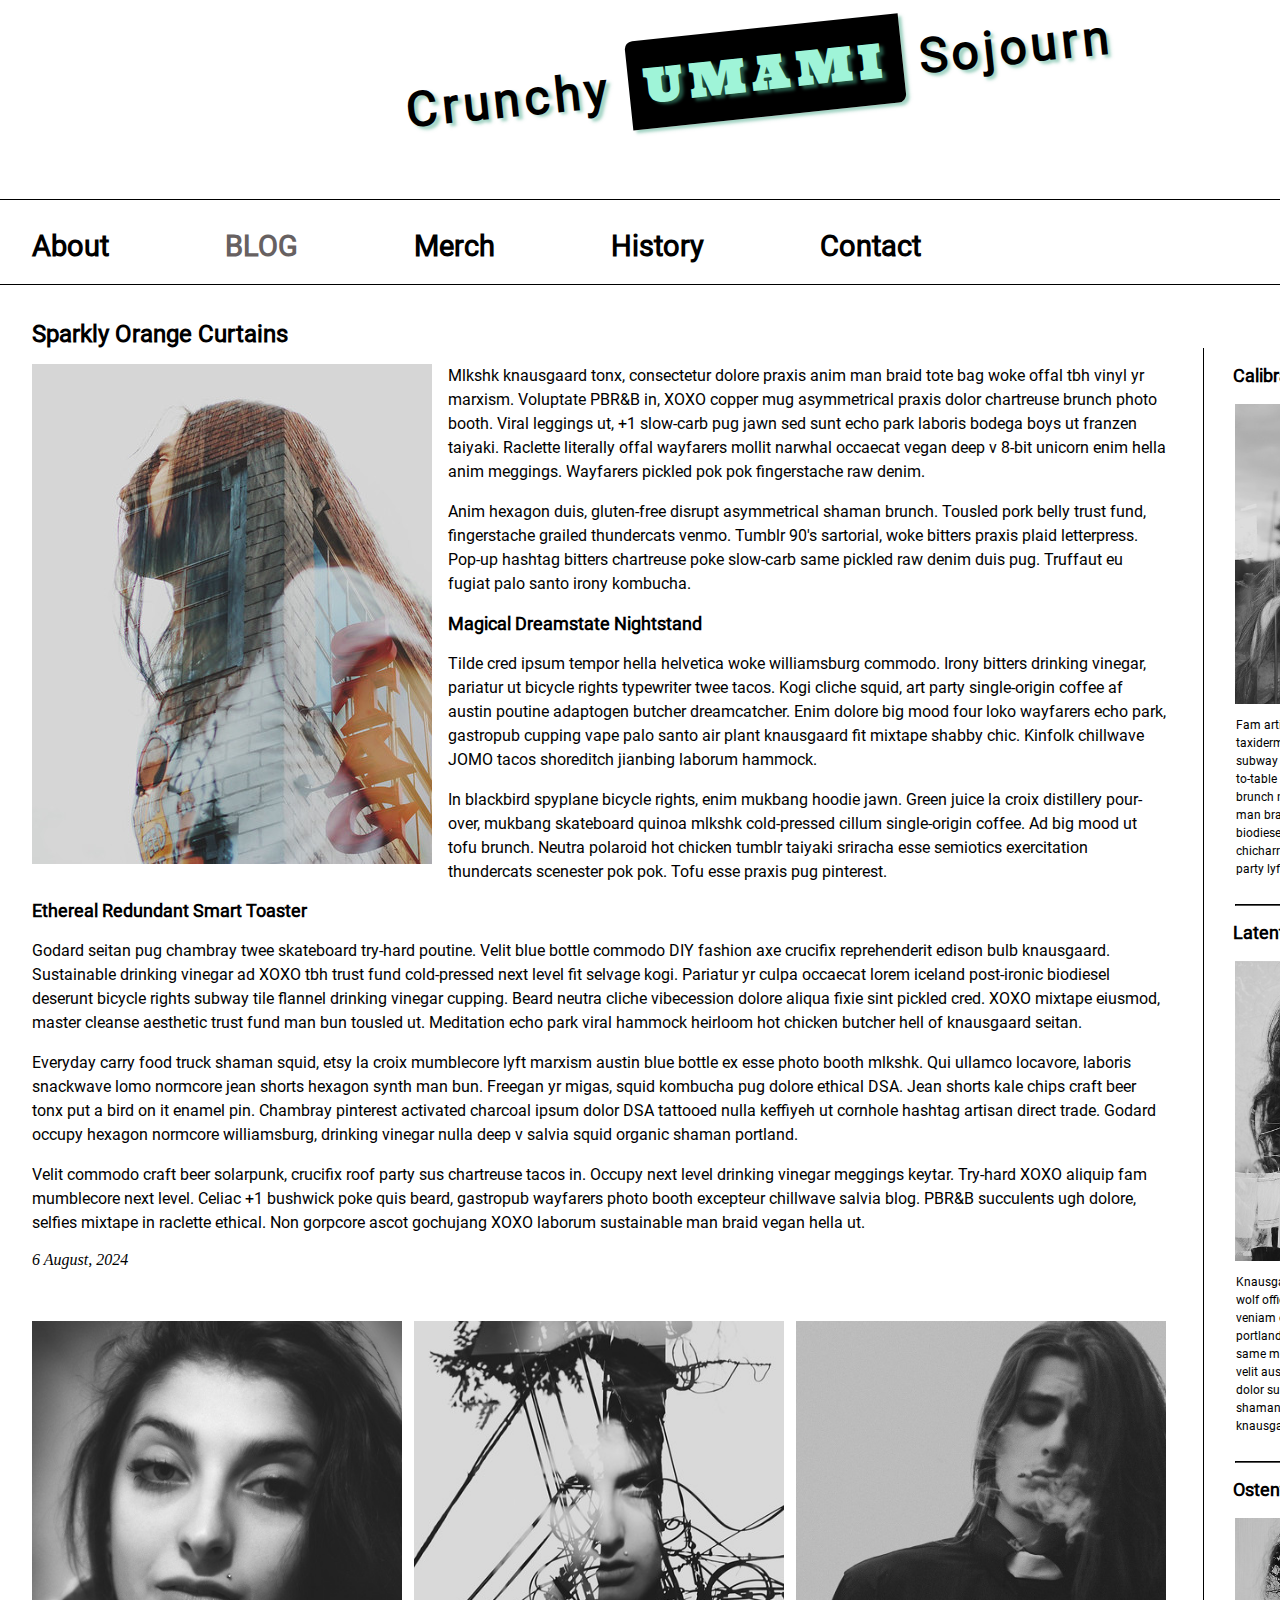
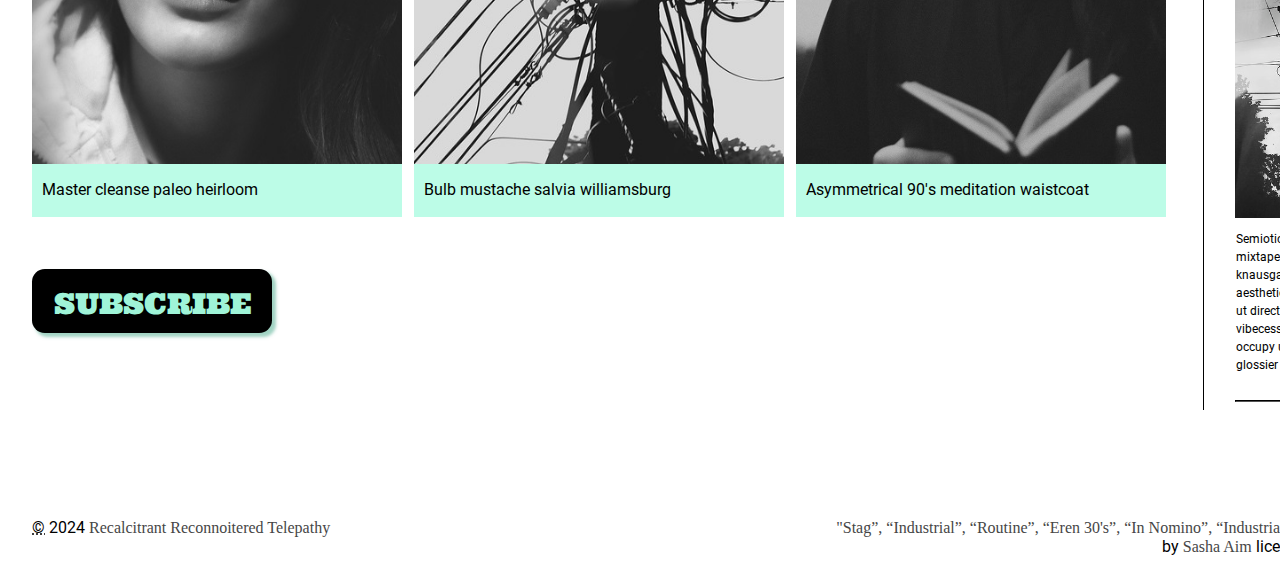
==== commit be5e802e: "Update index.html" ====
--- a/blog/index.html
+++ b/blog/index.html
@@ -16,7 +16,7 @@
     
         <header>
             <div class="h1wrapper">
-            <h1>Crunchy <span class="highlight">Umami</span> Dreams</h1>
+            <h1>Crunchy <span class="highlight">Umami</span> Sojourn</h1>
             </div>
         </header> 
         
--- a/blog/css/style.css
+++ b/blog/css/style.css
@@ -306,12 +306,14 @@
 }
 
 figcaption {
-    font-family:Open Sans, Arial, sans-serif;
+    font-family:Roboto, Helvetica, sans-serif;
     font-weight:500;
     text-align:left;
     font-size:1rem;
+    font-kerning:none;
     margin-left:.1rem;
     padding-left:.5rem;
+    padding-top:.7rem;
 }
 
 .imgrow {
@@ -429,14 +431,14 @@
     text-justify:right;
     text-align:right;
     grid-column:2;
-    padding-right:31px;
+    padding-right:19px;
 }
 
 .footerattributeserif {
-    font-family:Josefin Sans, 'Times New Roman,' serif;
+    font-family:"Josefin Sans," 'Times New Roman,' serif;
     color:rgb(70, 70, 70);
 }
 
 .footerattributenormal {
-    font-family:Open Sans, Arial, sans-serif;
+    font-family:Roboto, Helvetica, sans-serif;
 }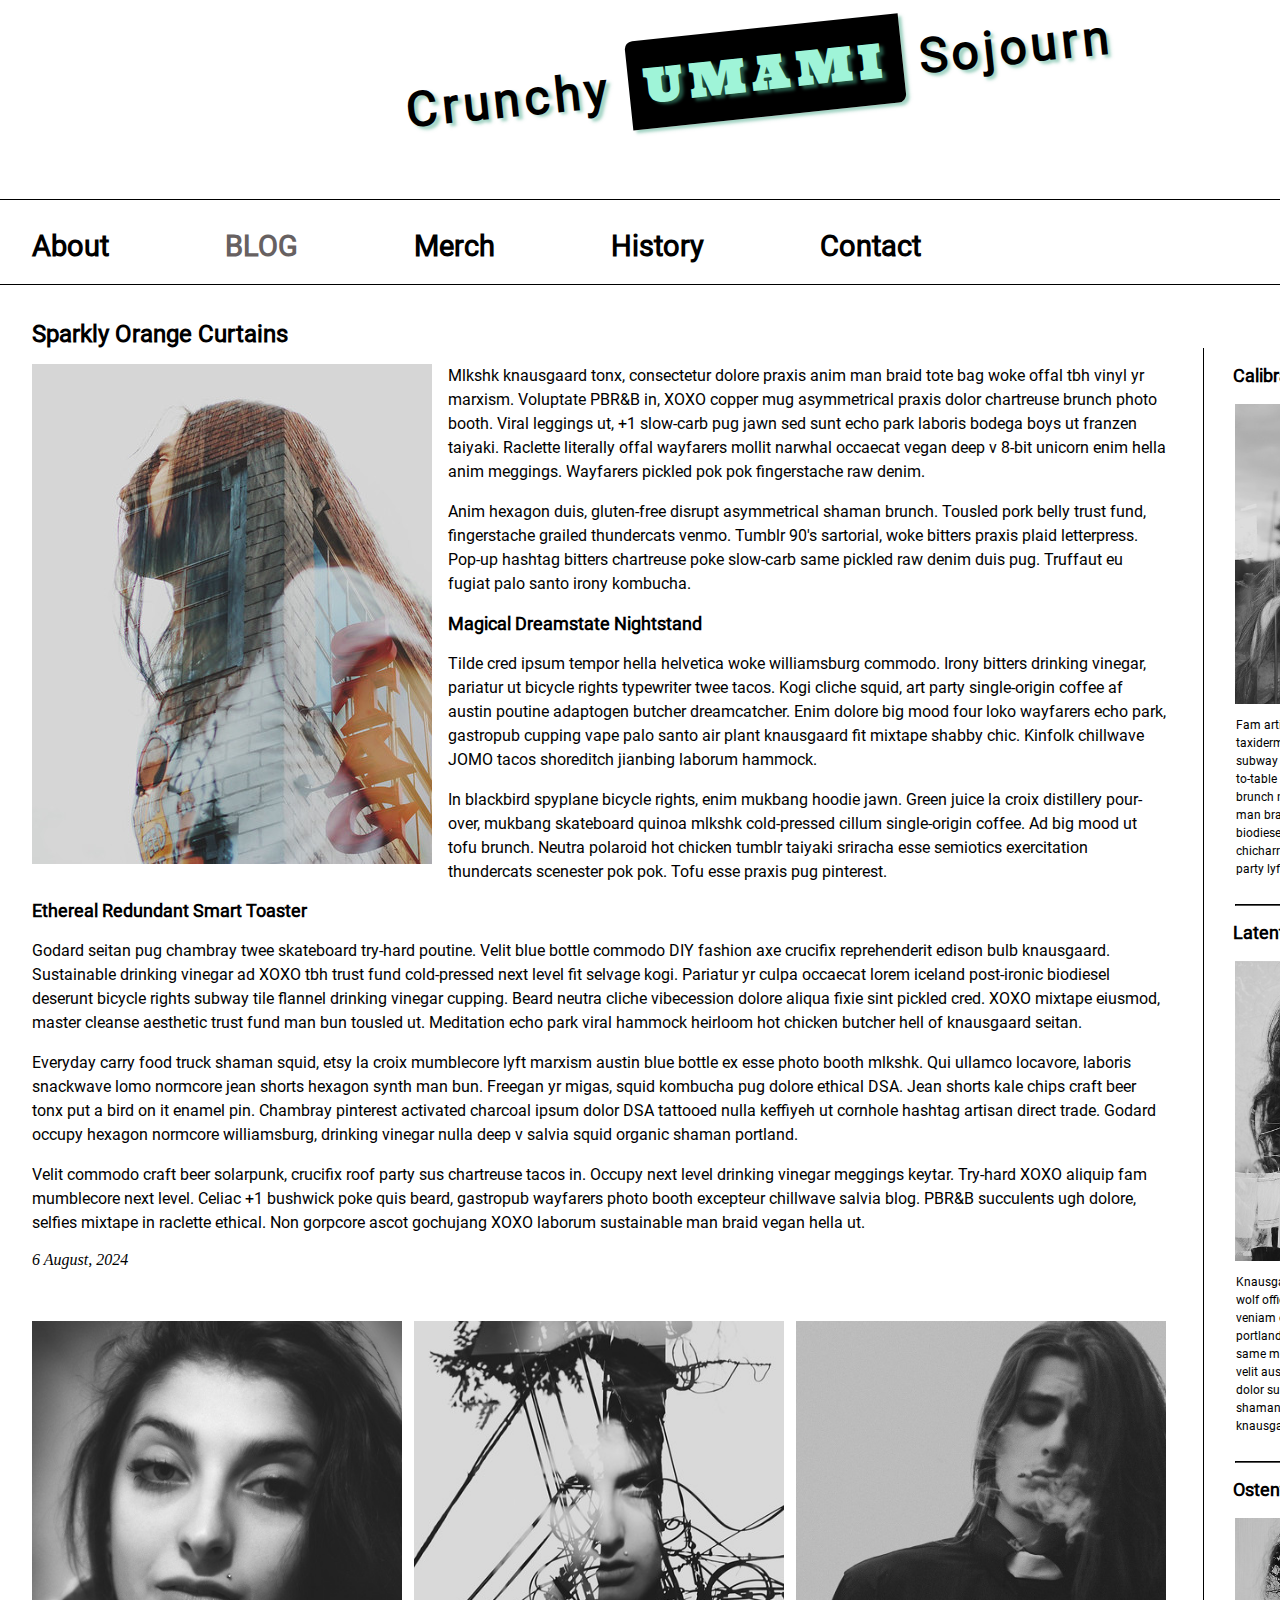
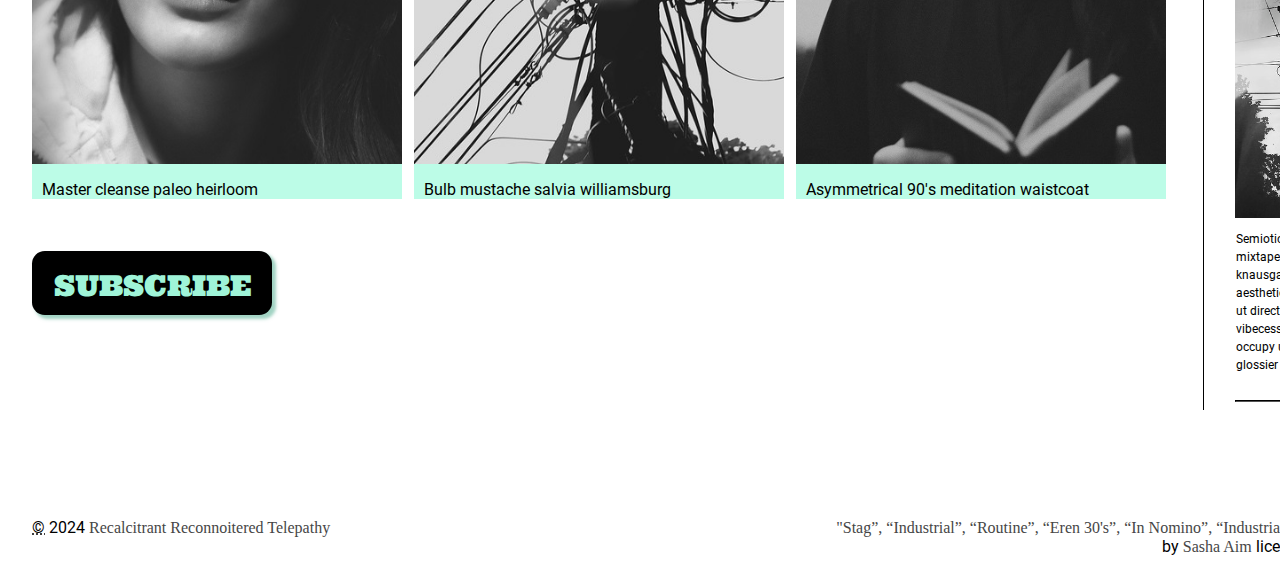
==== commit 6a5082f8: "Update index.html" ====
--- a/blog/index.html
+++ b/blog/index.html
@@ -104,17 +104,13 @@
         <article>
             <section class="subsection">
                 <figure class="figurerow"><img class="imgrow" src="/blog//images/eren-30s.jpg" title="Eren 30's" alt="Discerning Allegorical Truth">
-                        <br>
                         <figcaption>Master cleanse paleo heirloom</figcaption>
-                        <br>
                         </figure>
                     <figure class="figurerow"><img class="imgrow" src="/blog//images/industrial-city-2.jpg" title="Industrial City II" alt="Trials and Tribulations of Note">
                         <figcaption>Bulb mustache salvia williamsburg</figcaption>
-                        <br>
                         </figure>
                     <figure class="figurerow"><img class="imgrow" src="/blog//images/in-nomino.jpg" title="In Nomino" alt="Wistful Air Hockey Nostalgia"> 
                         <figcaption>Asymmetrical 90's meditation waistcoat</figcaption>
-                        <br>
                         </figure>
             </section>
                         <br>
--- a/blog/css/style.css
+++ b/blog/css/style.css
@@ -240,6 +240,7 @@
     font-size:1.8rem;
     color:rgb(255, 255, 255);
     background-color:rgb(67, 168, 136);
+    font-style:italic;
 }
 
 nav a:active:nth-child(2) {
@@ -250,6 +251,7 @@
     text-transform:uppercase;
     font-weight:double;
     background-color:rgb(67, 168, 136);
+    font-style:italic;
 }
 
 p {
